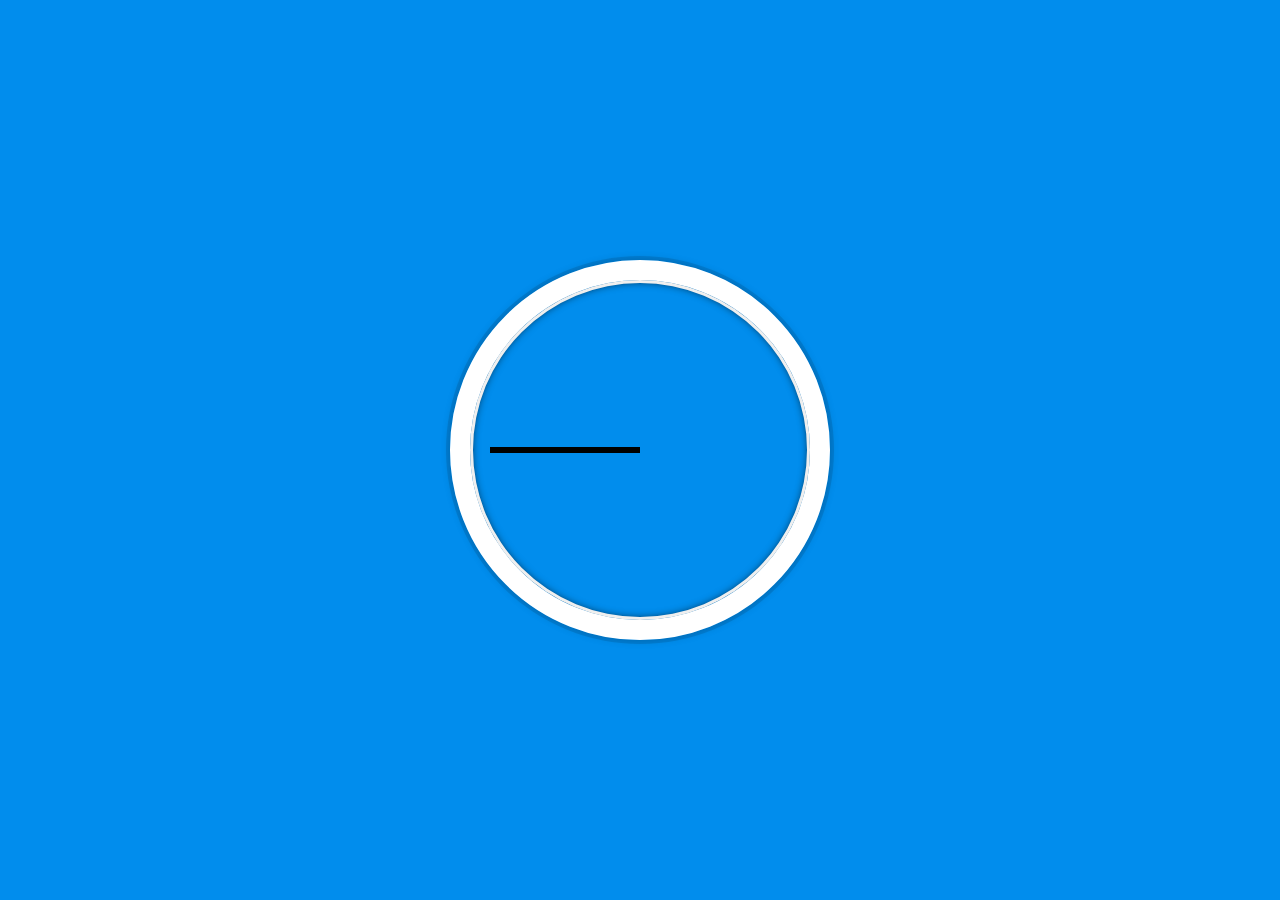
==== 02 - JS and CSS Clock/index-START.html @ e5d266c4 "init dev" ====
<!DOCTYPE html>
<html lang="en">
	<head>
		<meta charset="UTF-8" />
		<title>JS + CSS Clock</title>
	</head>
	<body>
		<div class="clock">
			<div class="clock-face">
				<div class="hand hour-hand"></div>
				<div class="hand min-hand"></div>
				<div class="hand second-hand"></div>
			</div>
		</div>

		<style>
			html {
				background: #018ded url(https://unsplash.it/1500/1000?image=881&blur=5);
				background-size: cover;
				font-family: "helvetica neue";
				text-align: center;
				font-size: 10px;
			}

			body {
				margin: 0;
				font-size: 2rem;
				display: flex;
				flex: 1;
				min-height: 100vh;
				align-items: center;
			}

			.clock {
				width: 30rem;
				height: 30rem;
				border: 20px solid white;
				border-radius: 50%;
				margin: 50px auto;
				position: relative;
				padding: 2rem;
				box-shadow: 0 0 0 4px rgba(0, 0, 0, 0.1), inset 0 0 0 3px #efefef,
					inset 0 0 10px black, 0 0 10px rgba(0, 0, 0, 0.2);
			}

			.clock-face {
				position: relative;
				width: 100%;
				height: 100%;
				transform: translateY(
					-3px
				); /* account for the height of the clock hands */
			}

			.hand {
				width: 50%;
				height: 6px;
				background: black;
				position: absolute;
				top: 50%;
			}
		</style>

		<script></script>
	</body>
</html>
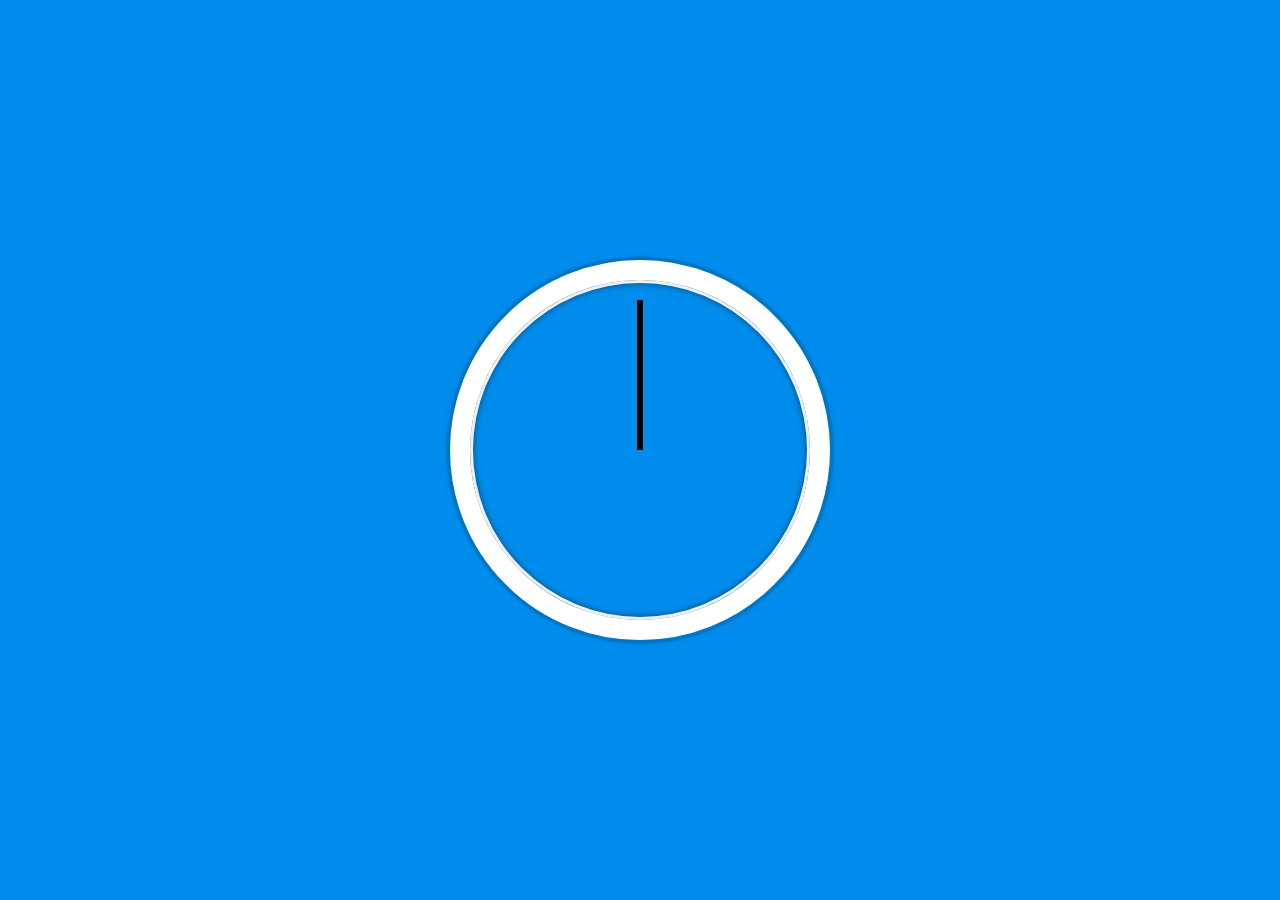
==== commit e19a4d2b: "[Completed] | Added css & script" ====
--- a/02 - JS and CSS Clock/index-START.html
+++ b/02 - JS and CSS Clock/index-START.html
@@ -58,9 +58,34 @@
 				background: black;
 				position: absolute;
 				top: 50%;
+				transform-origin: 100%;
+				transform: rotate(90deg);
+				transition: all 0.05s;
+				transition-timing-function: cubic-bezier(0.1, 2.7, 0.58, 1.15);
 			}
 		</style>
 
-		<script></script>
+		<script>
+			const secondHand = document.querySelector(".second-hand");
+			const minHand = document.querySelector(".min-hand");
+			const hourHand = document.querySelector(".hour-hand");
+
+			function setDate() {
+				const now = new Date();
+				const seconds = now.getSeconds();
+				const secondsDegrees = (seconds / 60) * 360 + 90;
+				secondHand.style.transform = `rotate(${secondsDegrees}deg)`;
+
+				const mins = now.getMinutes();
+				const minsDegrees = (mins / 60) * 360 + 90;
+				minHand.style.transform = `rotate(${minsDegrees}deg)`;
+
+				const hours = now.getHours();
+				const hoursDegree = (hours / 12) * 360 + 90;
+				hourHand.style.transform = `rotate(${hoursDegree}deg)`;
+			}
+
+			setInterval(setDate, 1000);
+		</script>
 	</body>
 </html>
